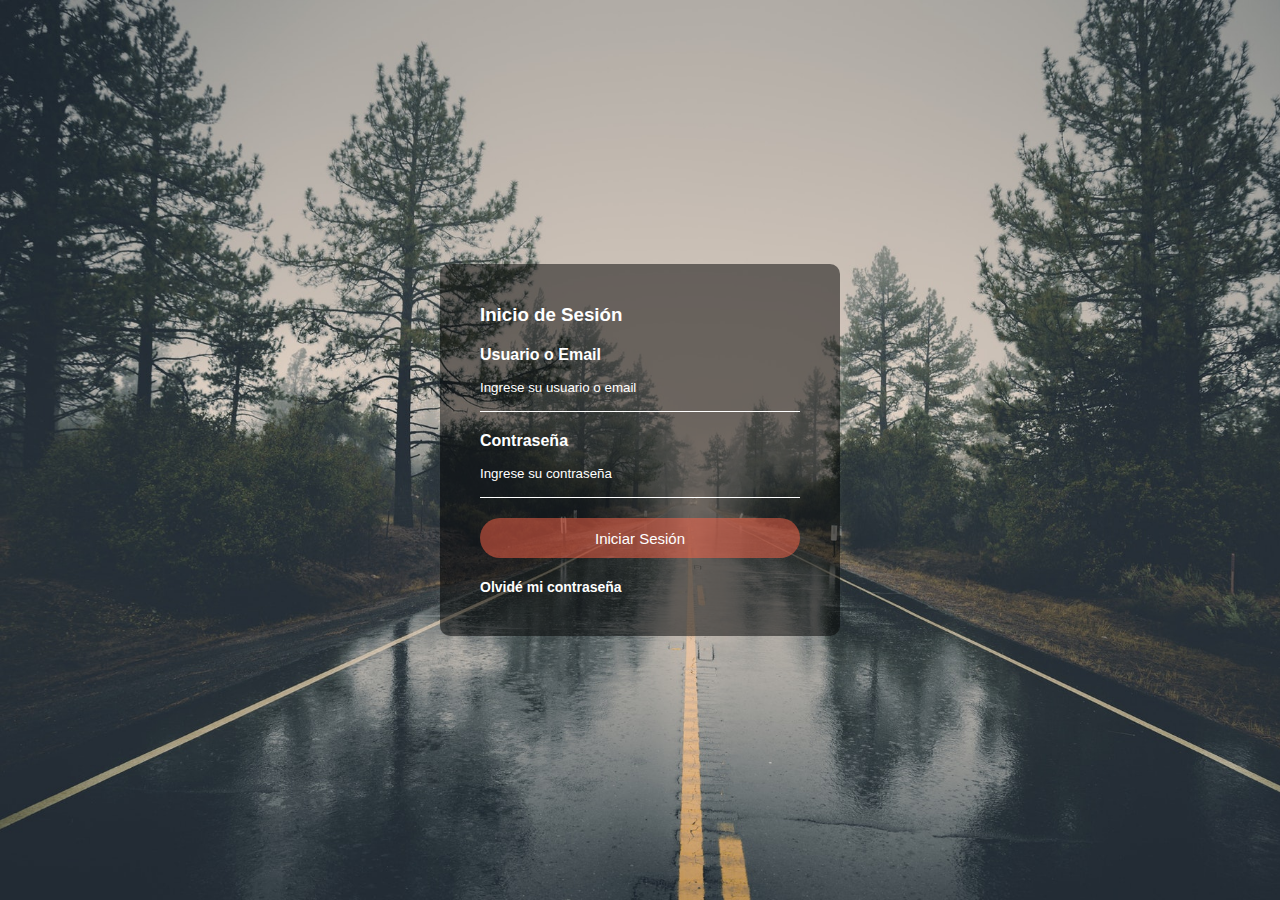
==== index.html @ 67ffcf89 "Primer Commit" ====
<!DOCTYPE html>
<html lang="es">
<head>
    <meta charset="UTF-8">
    <meta name="viewport" content="width=device-width, initial-scale=1.0">
    <title>Formulario Transparente</title>
    <link rel="stylesheet" href="css/estilos.css">
</head>
<body>
    <div class="form-area">
        <h3>Inicio de Sesión</h3>
        <form action="">
            <p>Usuario o Email</p>
            <input type="text" placeholder="Ingrese su usuario o email">
            <p>Contraseña</p>
            <input type="password" placeholder="Ingrese su contraseña">
            <input type="submit" value="Iniciar Sesión">
            <a href="#">Olvidé mi contraseña</a>
        </form>
    </div>
</body>
</html>
---- css/estilos.css ----
* {
  padding: 0px;
  margin: 0px;
  -moz-box-sizing: border-box;
  -webkit-box-sizing: border-box;
  box-sizing: border-box;
}

body {
  background-image: url(../img/pexels-veeterzy-39811.jpg);
  background-size: cover;
  background-attachment: fixed;
  font-family: Tahoma, sans-serif;
}

.form-area {
  position: absolute;
  top: 50%;
  left: 50%;
  transform: translate(-50%, -50%);
  width: 400px;
  height: auto;
  box-sizing: border-box;
  background: rgba(0, 0, 0, 0.5);
  padding: 40px;
  border-radius: 10px;
}

h3 {
  margin: 0;
  padding: 0 0 20px;
  font-weight: bold;
  color: #fff;
}

.form-area p {
  margin: 0px;
  padding: 0px;
  font-weight: bold;
  color: #fff;
}

.form-area input{
  margin-bottom: 20px;
  width: 100%;
}

.form-area input[type="text"],
.form-area input[type="password"] {
  border: none;
  border-bottom: 1px solid white;
  background-color: transparent;
  outline: none;
  height: 48px;
  color: white;
  display: 16px;
}

::placeholder {
  color: white;
}

.form-area input[type="submit"] {
  border: none;
  height: 40px;
  outline: none;
  color: white;
  font-size: 15px;
  background-color: rgb(255, 99, 71, 0.5);
  cursor: pointer;
  border-radius: 20px;
}

.form-area input[type="submit"]:hover {
  background-color: rgb(255, 99, 71);
  color: white;
}

.form-area a{
  color: white;
  text-decoration: none;
  font-size: 14px;
  font-weight: bold;
}

@media (max-width:768px){
  .form-area{
    width: 75%;
  }
}

@media (max-width:480px){
  .form-area{
    width: 95%;
  }
}
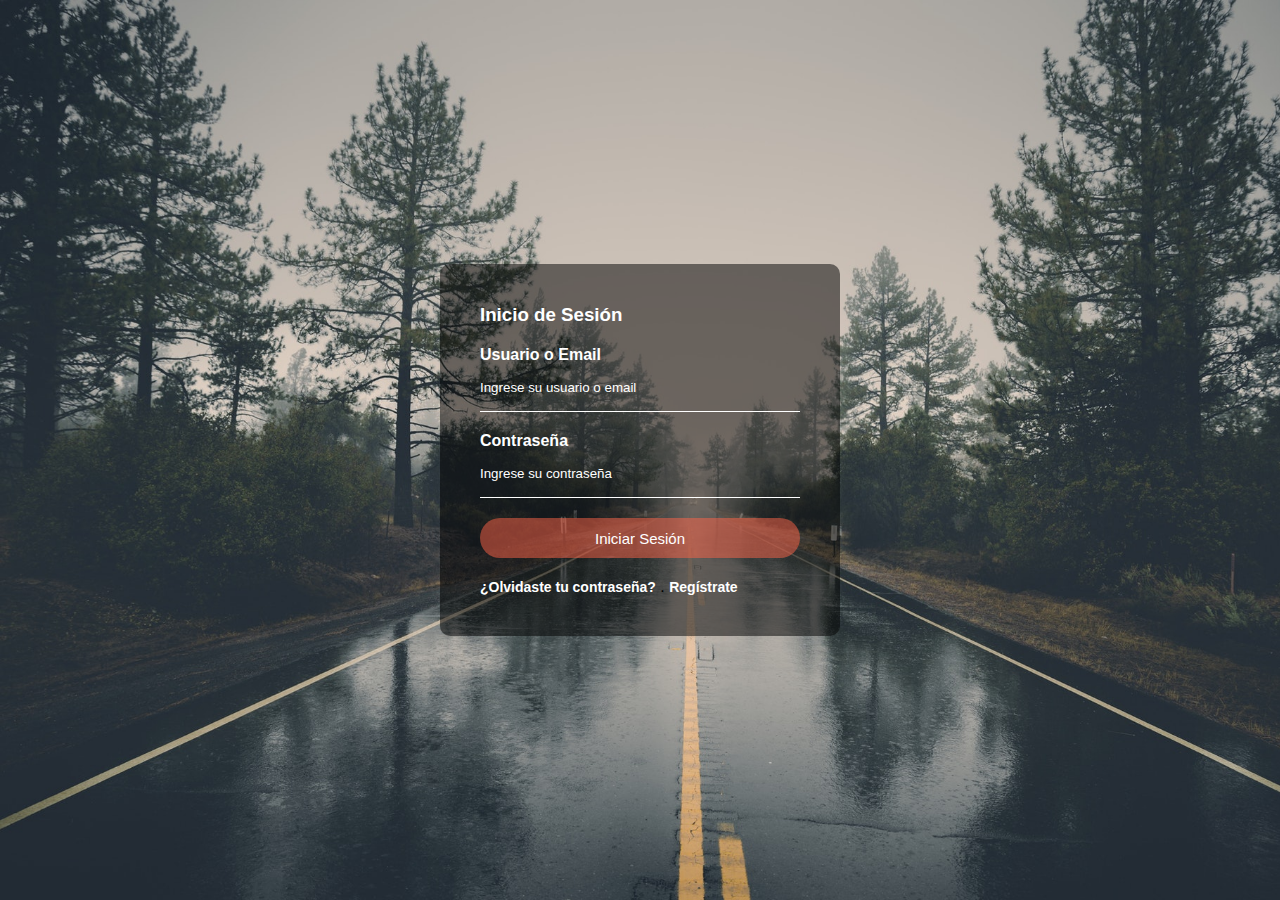
==== commit 24556ace: "Agregando la funcion check_submit() al estilos.js" ====
--- a/index.html
+++ b/index.html
@@ -1,22 +1,29 @@
 <!DOCTYPE html>
 <html lang="es">
+
 <head>
     <meta charset="UTF-8">
     <meta name="viewport" content="width=device-width, initial-scale=1.0">
-    <title>Formulario Transparente</title>
+    <title>Iniciar sesión</title>
     <link rel="stylesheet" href="css/estilos.css">
+    <script src="https://ajax.googleapis.com/ajax/libs/jquery/3.5.1/jquery.min.js"></script>
 </head>
+
 <body>
     <div class="form-area">
         <h3>Inicio de Sesión</h3>
         <form action="">
             <p>Usuario o Email</p>
-            <input type="text" placeholder="Ingrese su usuario o email">
+            <input type="text" placeholder="Ingrese su usuario o email" onkeyup="check_submit()">
             <p>Contraseña</p>
-            <input type="password" placeholder="Ingrese su contraseña">
-            <input type="submit" value="Iniciar Sesión">
-            <a href="#">Olvidé mi contraseña</a>
+            <input type="password" placeholder="Ingrese su contraseña" onkeyup="check_submit()">
+            <input type="submit" value="Iniciar Sesión" disabled>
         </form>
+        <a href="#"><span>¿Olvidaste tu contraseña?</span></a>
+        <span>.</span>
+        <a href="#"><span>Regístrate</span></a>
     </div>
+    <script type="text/javascript" src="js/efectos.js"></script>
 </body>
+
 </html>--- a/css/estilos.css
+++ b/css/estilos.css
@@ -46,7 +46,8 @@
 }
 
 .form-area input[type="text"],
-.form-area input[type="password"] {
+.form-area input[type="password"],
+.form-area input[type="email"] {
   border: none;
   border-bottom: 1px solid white;
   background-color: transparent;
@@ -71,10 +72,9 @@
   border-radius: 20px;
 }
 
-.form-area input[type="submit"]:hover {
+/* .form-area input[type="submit"]:hover {
   background-color: rgb(255, 99, 71);
-  color: white;
-}
+} */
 
 .form-area a{
   color: white;
@@ -93,4 +93,4 @@
   .form-area{
     width: 95%;
   }
-}+}
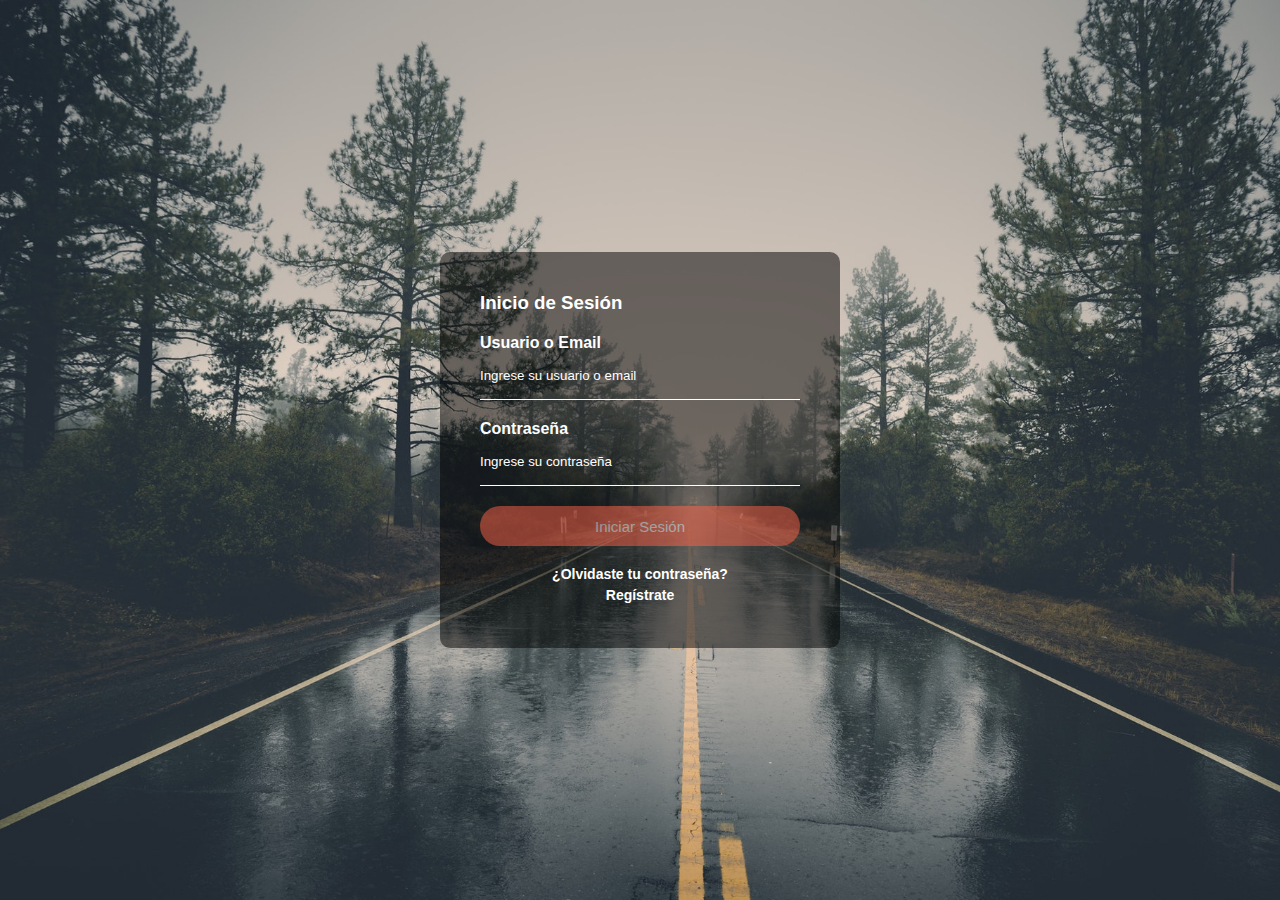
==== commit 75e76aea: "Corrigiendo detalles" ====
--- a/index.html
+++ b/index.html
@@ -20,8 +20,7 @@
             <input type="submit" value="Iniciar Sesión" disabled>
         </form>
         <a href="#"><span>¿Olvidaste tu contraseña?</span></a>
-        <span>.</span>
-        <a href="#"><span>Regístrate</span></a>
+        <a href="signup.html"><span>Regístrate</span></a>
     </div>
     <script type="text/javascript" src="js/efectos.js"></script>
 </body>
--- a/css/estilos.css
+++ b/css/estilos.css
@@ -20,7 +20,6 @@
   transform: translate(-50%, -50%);
   width: 400px;
   height: auto;
-  box-sizing: border-box;
   background: rgba(0, 0, 0, 0.5);
   padding: 40px;
   border-radius: 10px;
@@ -67,21 +66,30 @@
   outline: none;
   color: white;
   font-size: 15px;
-  background-color: rgb(255, 99, 71, 0.5);
+  opacity: 0.5;
   cursor: pointer;
   border-radius: 20px;
 }
 
-/* .form-area input[type="submit"]:hover {
+.form-area input[type="submit"][value="Iniciar Sesión"]{
   background-color: rgb(255, 99, 71);
-} */
+}
+
+.form-area input[type="submit"][value="Registrarse"]{
+  background-color: rgb(0, 255, 255);
+}
 
 .form-area a{
   color: white;
   text-decoration: none;
   font-size: 14px;
   font-weight: bold;
+  display: flex;
+  justify-content: center;
+  align-items: center;
+  margin-bottom: 5px;
 }
+
 
 @media (max-width:768px){
   .form-area{
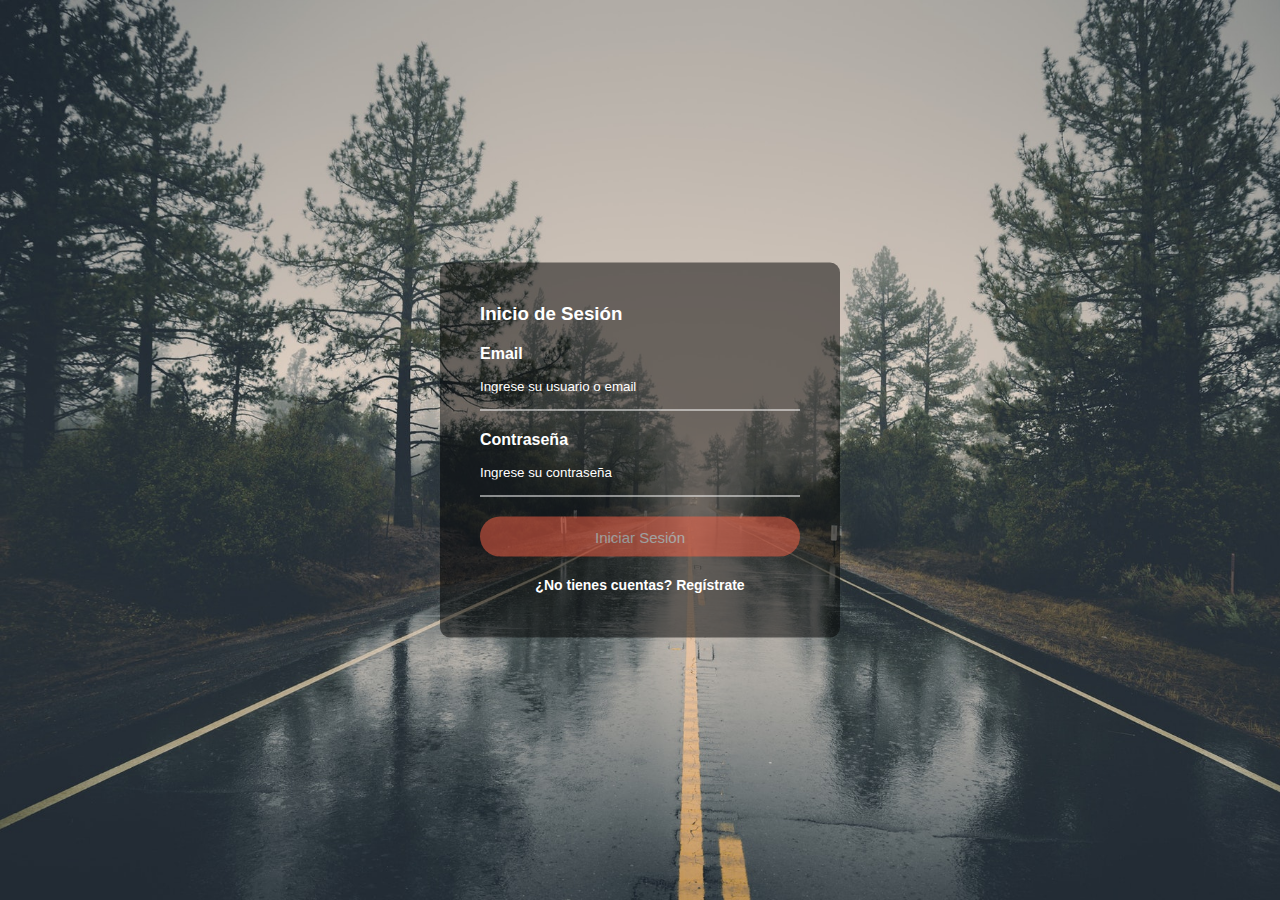
==== commit ddaaedb4: "Modificando efectos.js" ====
--- a/index.html
+++ b/index.html
@@ -1,28 +1,25 @@
 <!DOCTYPE html>
 <html lang="es">
+	<head>
+		<meta charset="UTF-8" />
+		<meta name="viewport" content="width=device-width, initial-scale=1.0" />
+		<title>Iniciar sesión</title>
+		<link rel="stylesheet" href="css/estilos.css" />
+		<script src="https://ajax.googleapis.com/ajax/libs/jquery/3.5.1/jquery.min.js"></script>
+	</head>
 
-<head>
-    <meta charset="UTF-8">
-    <meta name="viewport" content="width=device-width, initial-scale=1.0">
-    <title>Iniciar sesión</title>
-    <link rel="stylesheet" href="css/estilos.css">
-    <script src="https://ajax.googleapis.com/ajax/libs/jquery/3.5.1/jquery.min.js"></script>
-</head>
-
-<body>
-    <div class="form-area">
-        <h3>Inicio de Sesión</h3>
-        <form action="">
-            <p>Usuario o Email</p>
-            <input type="text" placeholder="Ingrese su usuario o email" onkeyup="check_submit()">
-            <p>Contraseña</p>
-            <input type="password" placeholder="Ingrese su contraseña" onkeyup="check_submit()">
-            <input type="submit" value="Iniciar Sesión" disabled>
-        </form>
-        <a href="#"><span>¿Olvidaste tu contraseña?</span></a>
-        <a href="signup.html"><span>Regístrate</span></a>
-    </div>
-    <script type="text/javascript" src="js/efectos.js"></script>
-</body>
-
-</html>+	<body>
+		<div class="form-area">
+			<h3>Inicio de Sesión</h3>
+			<form action="" novalidate>
+				<p>Email</p>
+				<input type="email" placeholder="Ingrese su usuario o email" />
+				<p>Contraseña</p>
+				<input type="password" placeholder="Ingrese su contraseña" />
+				<input type="submit" value="Iniciar Sesión" disabled />
+			</form>
+			<a href="signup.html"><span>¿No tienes cuentas? Regístrate</span></a>
+		</div>
+		<script type="text/javascript" src="js/efectos.js"></script>
+	</body>
+</html>
--- a/css/estilos.css
+++ b/css/estilos.css
@@ -1,104 +1,102 @@
 * {
-  padding: 0px;
-  margin: 0px;
-  -moz-box-sizing: border-box;
-  -webkit-box-sizing: border-box;
-  box-sizing: border-box;
+	padding: 0px;
+	margin: 0px;
+	-moz-box-sizing: border-box;
+	-webkit-box-sizing: border-box;
+	box-sizing: border-box;
 }
 
 body {
-  background-image: url(../img/pexels-veeterzy-39811.jpg);
-  background-size: cover;
-  background-attachment: fixed;
-  font-family: Tahoma, sans-serif;
+	background-image: url(../img/pexels-veeterzy-39811.jpg);
+	background-size: cover;
+	background-attachment: fixed;
+	font-family: Tahoma, sans-serif;
 }
 
 .form-area {
-  position: absolute;
-  top: 50%;
-  left: 50%;
-  transform: translate(-50%, -50%);
-  width: 400px;
-  height: auto;
-  background: rgba(0, 0, 0, 0.5);
-  padding: 40px;
-  border-radius: 10px;
+	position: absolute;
+	top: 50%;
+	left: 50%;
+	transform: translate(-50%, -50%);
+	width: 400px;
+	height: auto;
+	background: rgba(0, 0, 0, 0.5);
+	padding: 40px;
+	border-radius: 10px;
 }
 
 h3 {
-  margin: 0;
-  padding: 0 0 20px;
-  font-weight: bold;
-  color: #fff;
+	margin: 0;
+	padding: 0 0 20px;
+	font-weight: bold;
+	color: #fff;
 }
 
 .form-area p {
-  margin: 0px;
-  padding: 0px;
-  font-weight: bold;
-  color: #fff;
+	margin: 0px;
+	padding: 0px;
+	font-weight: bold;
+	color: #fff;
 }
 
-.form-area input{
-  margin-bottom: 20px;
-  width: 100%;
+.form-area input {
+	margin-bottom: 20px;
+	width: 100%;
 }
 
-.form-area input[type="text"],
 .form-area input[type="password"],
 .form-area input[type="email"] {
-  border: none;
-  border-bottom: 1px solid white;
-  background-color: transparent;
-  outline: none;
-  height: 48px;
-  color: white;
-  display: 16px;
+	border: none;
+	border-bottom: 1px solid white;
+	background-color: transparent;
+	outline: none;
+	height: 48px;
+	color: white;
+	display: 16px;
 }
 
 ::placeholder {
-  color: white;
+	color: white;
 }
 
 .form-area input[type="submit"] {
-  border: none;
-  height: 40px;
-  outline: none;
-  color: white;
-  font-size: 15px;
-  opacity: 0.5;
-  cursor: pointer;
-  border-radius: 20px;
+	border: none;
+	height: 40px;
+	outline: none;
+	color: white;
+	font-size: 15px;
+	opacity: 0.5;
+	cursor: pointer;
+	border-radius: 20px;
 }
 
-.form-area input[type="submit"][value="Iniciar Sesión"]{
-  background-color: rgb(255, 99, 71);
+.form-area input[type="submit"][value="Iniciar Sesión"] {
+	background-color: rgb(255, 99, 71);
 }
 
-.form-area input[type="submit"][value="Registrarse"]{
-  background-color: rgb(0, 255, 255);
+.form-area input[type="submit"][value="Registrarse"] {
+	background-color: rgb(0, 255, 255);
 }
 
-.form-area a{
-  color: white;
-  text-decoration: none;
-  font-size: 14px;
-  font-weight: bold;
-  display: flex;
-  justify-content: center;
-  align-items: center;
-  margin-bottom: 5px;
+.form-area a {
+	color: white;
+	text-decoration: none;
+	font-size: 14px;
+	font-weight: bold;
+	display: flex;
+	justify-content: center;
+	align-items: center;
+	margin-bottom: 5px;
 }
 
-
-@media (max-width:768px){
-  .form-area{
-    width: 75%;
-  }
+@media (max-width: 768px) {
+	.form-area {
+		width: 75%;
+	}
 }
 
-@media (max-width:480px){
-  .form-area{
-    width: 95%;
-  }
+@media (max-width: 480px) {
+	.form-area {
+		width: 95%;
+	}
 }
